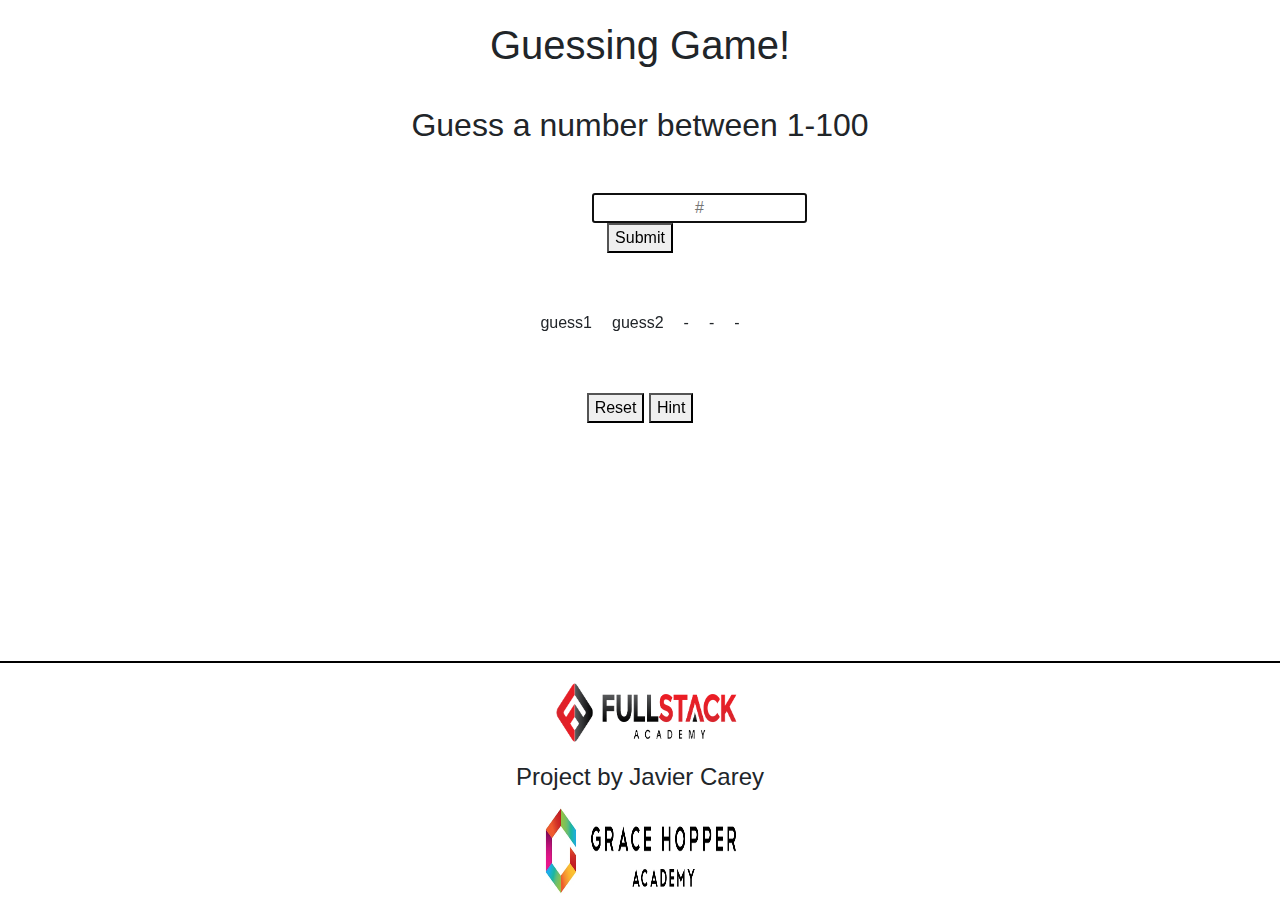
==== index.html @ a3ba77d9 "Updated index.html for guessing game to link to local bootstrap css" ====
<!DOCTYPE html>
<html lang="en">
  <head>
    <title>Guessing Game</title>

    <!-- Bootstrap and CSS here-->
    <link rel="stylesheet" href="css/bootstrap.css">
    <link rel="stylesheet" href="stylesheets/main.css">
    
  </head>
  <body>
    <div id="app" class="center">

      <div id="headers">
        <!-- Title and subtitles! -->
        <h1 id="title">Guessing Game!</h1>
        <h2 id="sub-title">Guess a number between 1-100</h2>
      </div>

      <div id="main">
        <div id="parent-input">
          <!-- Player's guess input, and submit button -->
          <input id="player-input" class="center" maxlength="3" placeholder="#" autofocus="autofocus">
          <button id="submit" type="submit">Submit</button>
        </div>

        <div id="guesses" class="guess">
          <!-- unordered list of guesses -->
          <ul id="guess-list">
            <li>guess1</li>
            <li>guess2</li>
            <li>-</li>
            <li>-</li>
            <li>-</li>
          </ul>
        </div>

        <div id="menu-btns">
          <!-- reset and hint buttons -->
          <button id="reset">Reset</button>
          <button id="hint">Hint</button>
        </div>
      </div>
    </div>

    <div id="footer" class="center">
        <div>
          <div class=''>
            <img src='fa-logo@2x.png'></img>
          </div>

          <div class=''>
            <h4>Project by Javier Carey</h4>
          </div>

          <div class=''>
            <img src='grace_hopper_academy.png'></img>
          </div>

        </div>
    </div>

  </body>
</html>
---- stylesheets/main.css ----
body {
  /*border: solid 10px pink;*/
}
div {
  
}
.center {
  text-align: center;
}
img {
  display: inline;
  width: 200px;
  height: 100px;
}

  #headers {
    /*border: dotted 5px green;*/
  }
    h1, h2 {
      /*border: solid 1px violet;*/
      margin: 1px; 
      padding: .5em; 
    }

  #main {
    /*border: dotted 5px blue;*/
  }
    #parent-input {
      /*border: dashed 3px orange;  */
      width: 160px;
      margin: 0 auto;
      padding: 2em; 
      /*margin: 0 auto 0 auto;
      margin-left: auto;
      margin-right: auto;*/
    }
    #guesses {
      /*border: dashed 3px silver;*/
    }
      #guess-list {
        display: inline-flex;
        margin: 0;
        list-style: none;
        padding: 1em; 
      }
        li {
          margin: 5px; 
          /*border: solid 1px red;*/
          padding: 5px;
        }

    #menu-btns {
      /*border: dashed 3px brown;*/
      padding: 2em; 
    }

    #footer {
      width: 100%;
      border-top: solid 2px black;
      background-color: white;
      position: fixed;
      bottom: 0;
    }
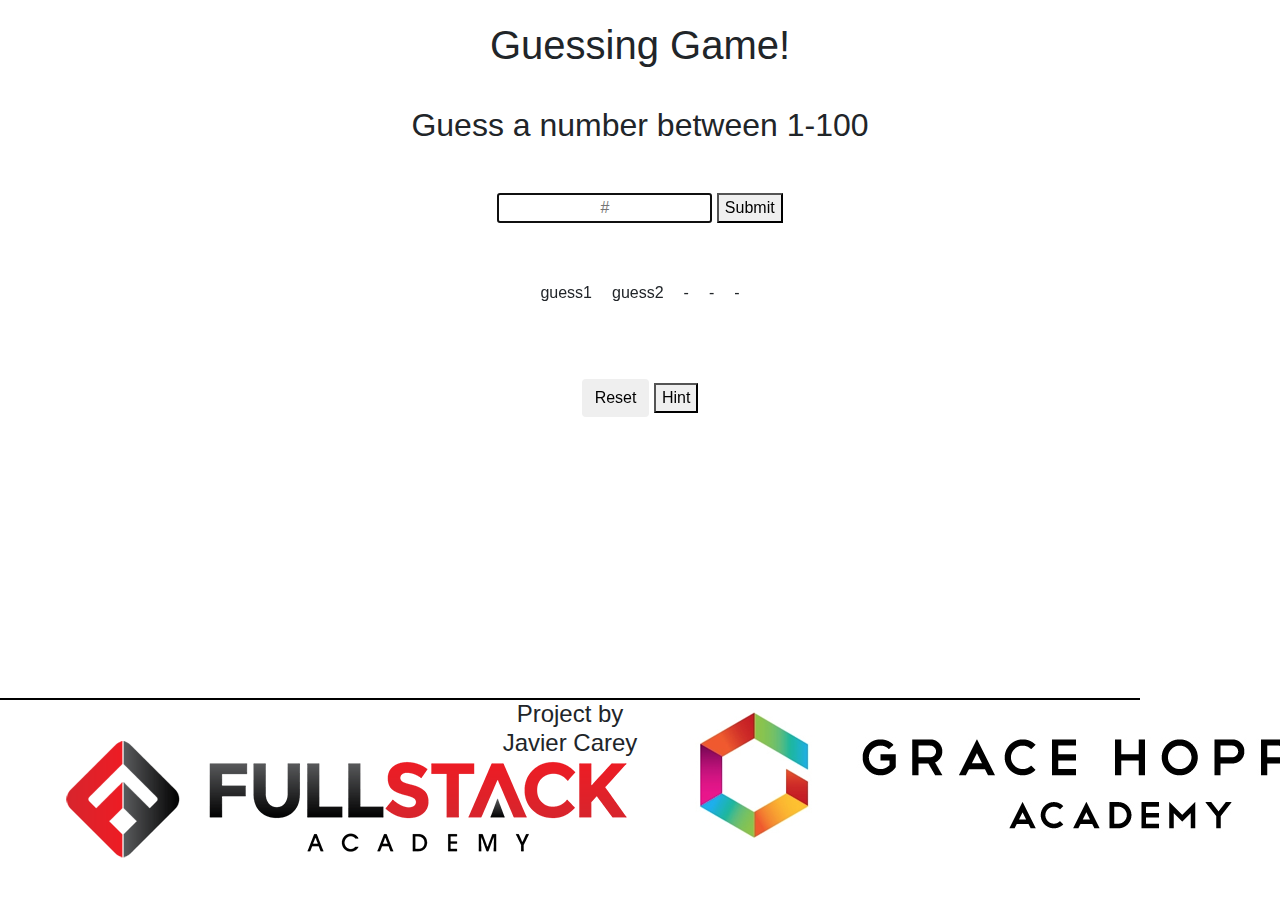
==== commit e65809f6: "see next commit message for detail. I'm switching machines." ====
--- a/index.html
+++ b/index.html
@@ -9,7 +9,7 @@
     
   </head>
   <body>
-    <div id="app" class="center">
+    <div id="app" class="center container">
 
       <div id="headers">
         <!-- Title and subtitles! -->
@@ -37,27 +37,26 @@
 
         <div id="menu-btns">
           <!-- reset and hint buttons -->
-          <button id="reset">Reset</button>
+          <button class='btn' id="reset">Reset</button>
           <button id="hint">Hint</button>
         </div>
       </div>
     </div>
 
-    <div id="footer" class="center">
-        <div>
-          <div class=''>
-            <img src='fa-logo@2x.png'></img>
-          </div>
+    <div id="footer" class="center container">
+      <div class="row">
+        <div class='col-sm-5'>
+          <img class='img-responsive' src='fa-logo@2x.png'></img>
+        </div>
 
-          <div class=''>
-            <h4>Project by Javier Carey</h4>
-          </div>
+        <div class='col-sm-2'>
+          <h4>Project by Javier Carey</h4>
+        </div>
 
-          <div class=''>
-            <img src='grace_hopper_academy.png'></img>
-          </div>
-
+        <div class='col-sm-5'>
+          <img class='img-responsive' src='grace_hopper_academy.png'></img>
         </div>
+      </div>
     </div>
 
   </body>
--- a/stylesheets/main.css
+++ b/stylesheets/main.css
@@ -9,8 +9,8 @@
 }
 img {
   display: inline;
-  width: 200px;
-  height: 100px;
+  /*width: 200px;
+  height: 100px;*/
 }
 
   #headers {
@@ -27,9 +27,9 @@
   }
     #parent-input {
       /*border: dashed 3px orange;  */
-      width: 160px;
+      /*width: 160px;*/
       margin: 0 auto;
-      padding: 2em; 
+      padding: 2em
       /*margin: 0 auto 0 auto;
       margin-left: auto;
       margin-right: auto;*/
@@ -39,14 +39,14 @@
     }
       #guess-list {
         display: inline-flex;
-        margin: 0;
+        /*margin: 0;*/
         list-style: none;
-        padding: 1em; 
+        padding: 1em;
       }
         li {
           margin: 5px; 
           /*border: solid 1px red;*/
-          padding: 5px;
+          padding: 5px; 
         }
 
     #menu-btns {
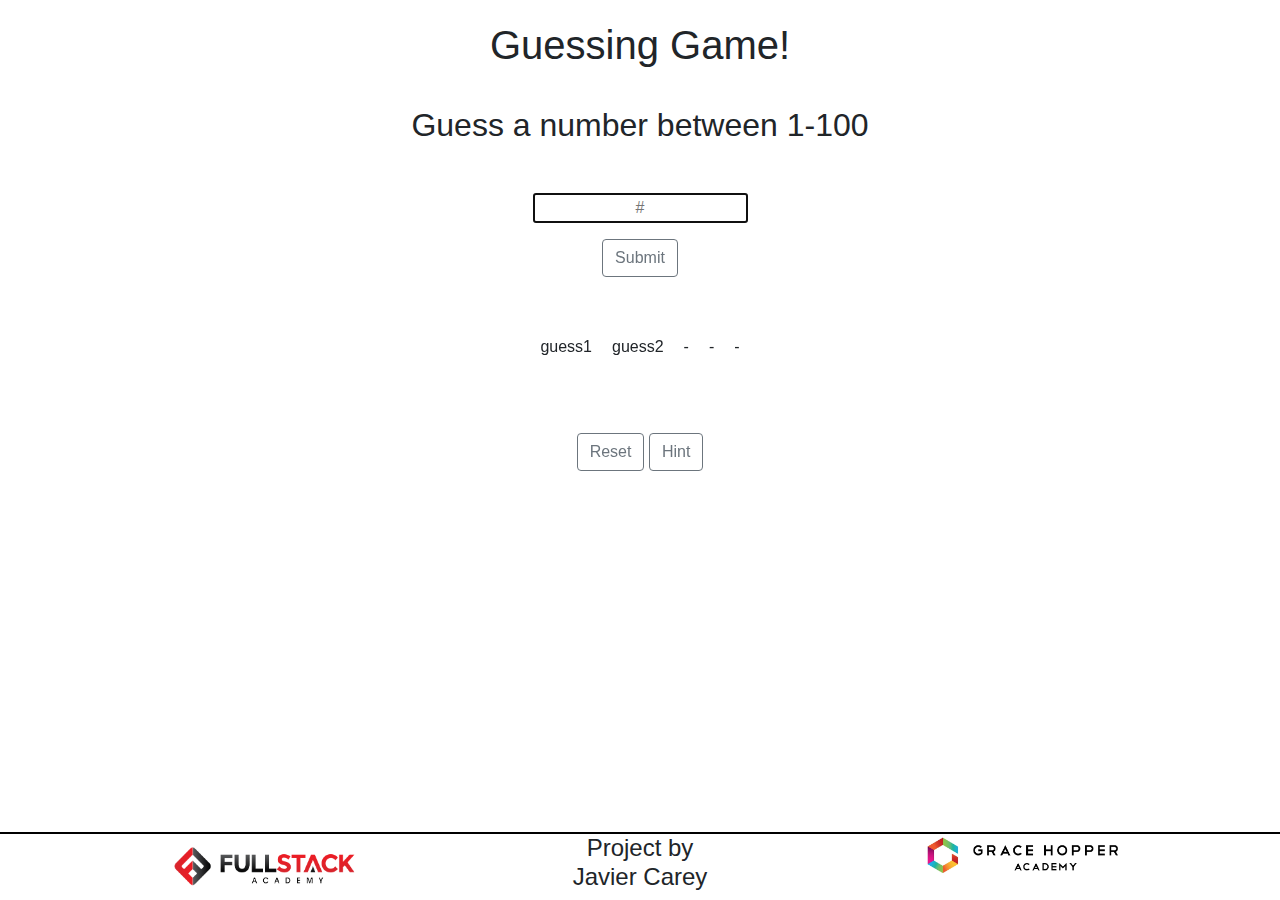
==== commit e453e828: "Added formatting changes using Bootstrap - styled buttons, styled footer, played around with contain" ====
--- a/index.html
+++ b/index.html
@@ -4,13 +4,12 @@
     <title>Guessing Game</title>
 
     <!-- Bootstrap and CSS here-->
-    <link rel="stylesheet" href="css/bootstrap.css">
-    <link rel="stylesheet" href="stylesheets/main.css">
+    <link rel="stylesheet" type="text/css" href="css/bootstrap.css">
+    <link rel="stylesheet" type="text/css" href="stylesheets/main.css">
     
   </head>
   <body>
     <div id="app" class="center container">
-
       <div id="headers">
         <!-- Title and subtitles! -->
         <h1 id="title">Guessing Game!</h1>
@@ -20,8 +19,8 @@
       <div id="main">
         <div id="parent-input">
           <!-- Player's guess input, and submit button -->
-          <input id="player-input" class="center" maxlength="3" placeholder="#" autofocus="autofocus">
-          <button id="submit" type="submit">Submit</button>
+          <input id="player-input" class="center" maxlength="3" placeholder="#" autofocus="autofocus"><br>
+          <button id="submit" class="btn btn-outline-secondary" type="submit">Submit</button>
         </div>
 
         <div id="guesses" class="guess">
@@ -37,24 +36,24 @@
 
         <div id="menu-btns">
           <!-- reset and hint buttons -->
-          <button class='btn' id="reset">Reset</button>
-          <button id="hint">Hint</button>
+          <button id="reset" class="btn btn-outline-secondary" >Reset</button>
+          <button id="hint" class="btn btn-outline-secondary" >Hint</button>
         </div>
       </div>
     </div>
 
-    <div id="footer" class="center container">
+    <div id="footer" class="center">
       <div class="row">
-        <div class='col-sm-5'>
-          <img class='img-responsive' src='fa-logo@2x.png'></img>
+        <div class='col'>
+          <img src='fa-logo@2x.png'></img>
         </div>
 
-        <div class='col-sm-2'>
-          <h4>Project by Javier Carey</h4>
+        <div class='col-2'>
+          <h4>Project by<br>Javier Carey</h4>
         </div>
 
-        <div class='col-sm-5'>
-          <img class='img-responsive' src='grace_hopper_academy.png'></img>
+        <div class='col'>
+          <img src='grace_hopper_academy.png'></img>
         </div>
       </div>
     </div>
--- a/stylesheets/main.css
+++ b/stylesheets/main.css
@@ -7,18 +7,20 @@
 .center {
   text-align: center;
 }
+
 img {
-  display: inline;
-  /*width: 200px;
-  height: 100px;*/
+  width: 200px;
+  /*height: 100px;*/
 }
+
+
 
   #headers {
     /*border: dotted 5px green;*/
   }
     h1, h2 {
       /*border: solid 1px violet;*/
-      margin: 1px; 
+      margin: 1px auto; 
       padding: .5em; 
     }
 
@@ -34,6 +36,11 @@
       margin-left: auto;
       margin-right: auto;*/
     }
+      #player-input {
+        margin-bottom: 1em; 
+      }
+
+
     #guesses {
       /*border: dashed 3px silver;*/
     }
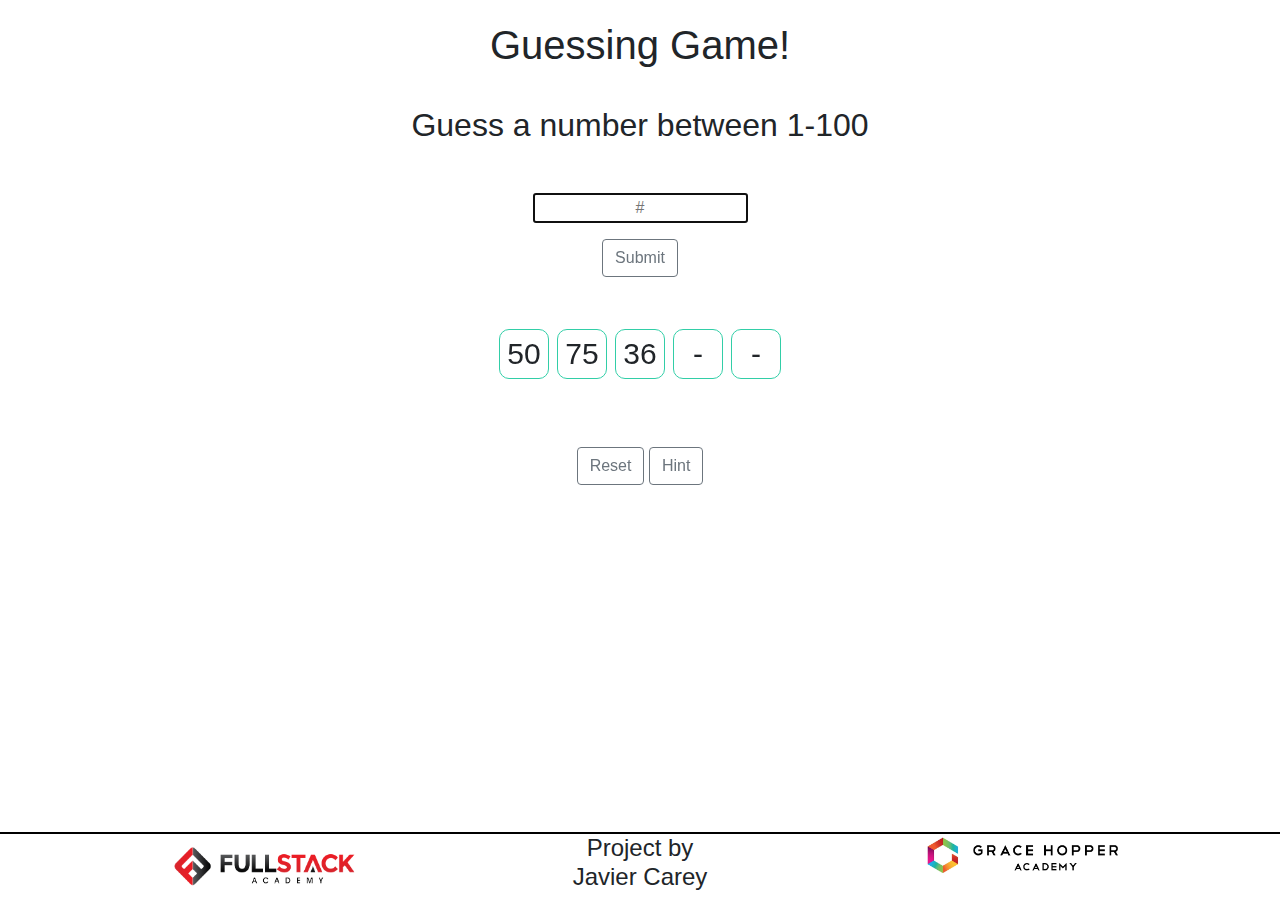
==== commit ab585d81: "Styled the UL of guesses" ====
--- a/index.html
+++ b/index.html
@@ -2,40 +2,33 @@
 <html lang="en">
   <head>
     <title>Guessing Game</title>
-
-    <!-- Bootstrap and CSS here-->
     <link rel="stylesheet" type="text/css" href="css/bootstrap.css">
     <link rel="stylesheet" type="text/css" href="stylesheets/main.css">
-    
   </head>
   <body>
     <div id="app" class="center container">
       <div id="headers">
-        <!-- Title and subtitles! -->
         <h1 id="title">Guessing Game!</h1>
         <h2 id="sub-title">Guess a number between 1-100</h2>
       </div>
 
       <div id="main">
         <div id="parent-input">
-          <!-- Player's guess input, and submit button -->
           <input id="player-input" class="center" maxlength="3" placeholder="#" autofocus="autofocus"><br>
           <button id="submit" class="btn btn-outline-secondary" type="submit">Submit</button>
         </div>
 
         <div id="guesses" class="guess">
-          <!-- unordered list of guesses -->
           <ul id="guess-list">
-            <li>guess1</li>
-            <li>guess2</li>
-            <li>-</li>
+            <li>50</li>
+            <li>75</li>
+            <li>36</li>
             <li>-</li>
             <li>-</li>
           </ul>
         </div>
 
         <div id="menu-btns">
-          <!-- reset and hint buttons -->
           <button id="reset" class="btn btn-outline-secondary" >Reset</button>
           <button id="hint" class="btn btn-outline-secondary" >Hint</button>
         </div>
--- a/stylesheets/main.css
+++ b/stylesheets/main.css
@@ -1,9 +1,11 @@
 body {
-  /*border: solid 10px pink;*/
+
 }
+
 div {
   
 }
+
 .center {
   text-align: center;
 }
@@ -13,36 +15,28 @@
   /*height: 100px;*/
 }
 
-
-
   #headers {
-    /*border: dotted 5px green;*/
+    
   }
     h1, h2 {
-      /*border: solid 1px violet;*/
       margin: 1px auto; 
       padding: .5em; 
     }
 
   #main {
-    /*border: dotted 5px blue;*/
+    
   }
     #parent-input {
-      /*border: dashed 3px orange;  */
       /*width: 160px;*/
       margin: 0 auto;
       padding: 2em
-      /*margin: 0 auto 0 auto;
-      margin-left: auto;
-      margin-right: auto;*/
     }
       #player-input {
         margin-bottom: 1em; 
       }
 
-
     #guesses {
-      /*border: dashed 3px silver;*/
+      
     }
       #guess-list {
         display: inline-flex;
@@ -51,20 +45,23 @@
         padding: 1em;
       }
         li {
-          margin: 5px; 
-          /*border: solid 1px red;*/
-          padding: 5px; 
+          margin: 4px; 
+          padding: 1px;
+          width: 50px;
+          height: 50px;
+          border: thin solid #32cea7;
+          border-radius: 10px; 
+          font-size: 30px; 
         }
 
     #menu-btns {
-      /*border: dashed 3px brown;*/
       padding: 2em; 
     }
 
-    #footer {
-      width: 100%;
-      border-top: solid 2px black;
-      background-color: white;
-      position: fixed;
-      bottom: 0;
-    }+  #footer {
+    width: 100%;
+    border-top: solid 2px black;
+    background-color: white;
+    position: fixed;
+    bottom: 0;
+  }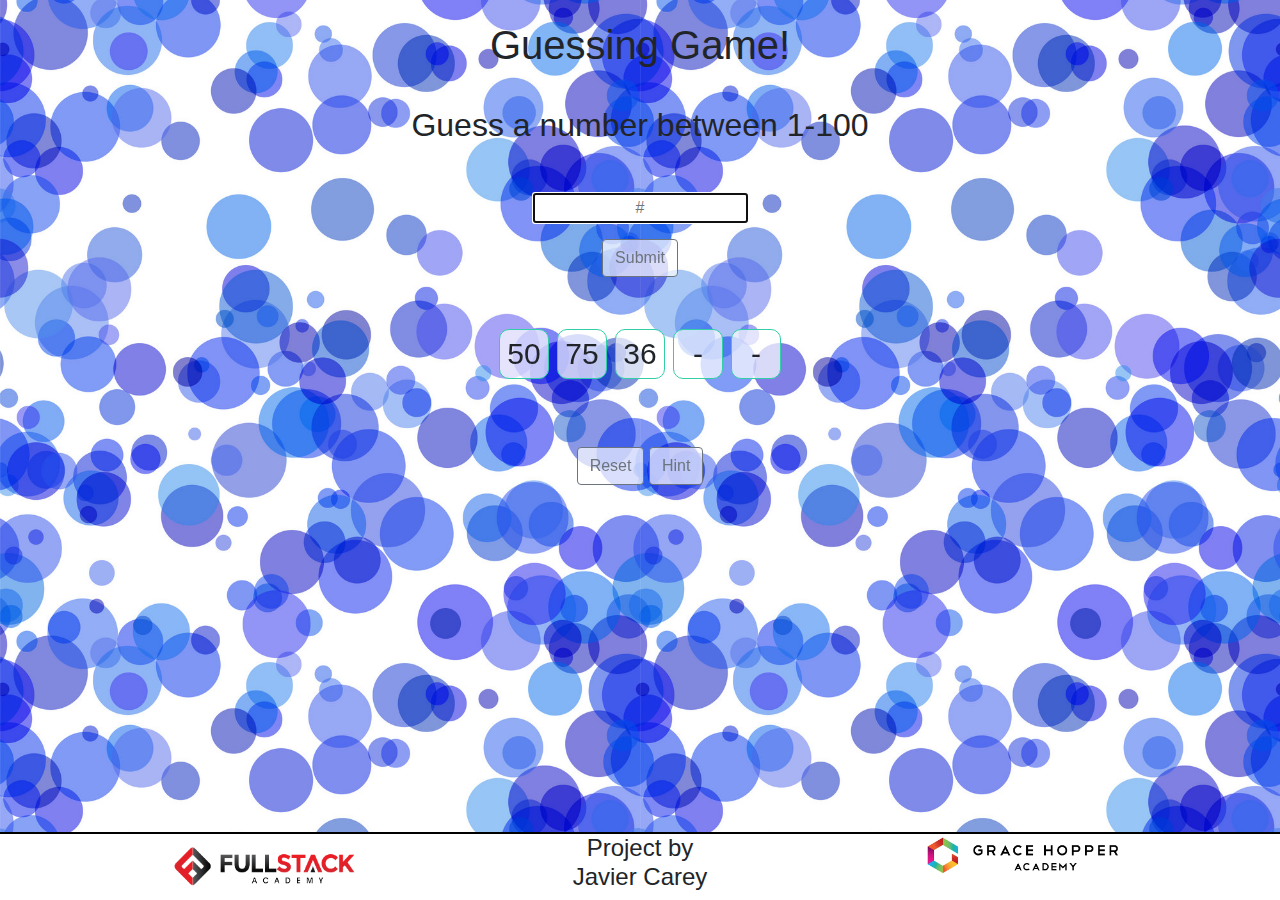
==== commit b351e716: "Added background image and changed the background color and transparency of elements where the text " ====
--- a/index.html
+++ b/index.html
@@ -6,7 +6,7 @@
     <link rel="stylesheet" type="text/css" href="stylesheets/main.css">
   </head>
   <body>
-    <div id="app" class="center container">
+    <div id="app" class="center container bg-img">
       <div id="headers">
         <h1 id="title">Guessing Game!</h1>
         <h2 id="sub-title">Guess a number between 1-100</h2>
@@ -15,7 +15,7 @@
       <div id="main">
         <div id="parent-input">
           <input id="player-input" class="center" maxlength="3" placeholder="#" autofocus="autofocus"><br>
-          <button id="submit" class="btn btn-outline-secondary" type="submit">Submit</button>
+          <button id="submit" class="btn btn-outline-secondary mute-bg-img" type="submit">Submit</button>
         </div>
 
         <div id="guesses" class="guess">
@@ -29,8 +29,8 @@
         </div>
 
         <div id="menu-btns">
-          <button id="reset" class="btn btn-outline-secondary" >Reset</button>
-          <button id="hint" class="btn btn-outline-secondary" >Hint</button>
+          <button id="reset" class="btn btn-outline-secondary mute-bg-img" >Reset</button>
+          <button id="hint" class="btn btn-outline-secondary mute-bg-img" >Hint</button>
         </div>
       </div>
     </div>
@@ -38,7 +38,7 @@
     <div id="footer" class="center">
       <div class="row">
         <div class='col'>
-          <img src='fa-logo@2x.png'></img>
+          <img src='images/fa-logo@2x.png'></img>
         </div>
 
         <div class='col-2'>
@@ -46,7 +46,7 @@
         </div>
 
         <div class='col'>
-          <img src='grace_hopper_academy.png'></img>
+          <img src='images/grace_hopper_academy.png'></img>
         </div>
       </div>
     </div>
--- a/stylesheets/main.css
+++ b/stylesheets/main.css
@@ -1,11 +1,15 @@
 body {
-
+  background-image: url("../images/bg.png");
+  background-size: 50%;
+  background-repeat: repeat;
 }
 
 div {
   
 }
-
+.mute-bg-img {
+  background-color: rgba(255, 255, 255, 0.7);
+}
 .center {
   text-align: center;
 }
@@ -45,6 +49,7 @@
         padding: 1em;
       }
         li {
+          background-color: rgba(255, 255, 255, 0.7);
           margin: 4px; 
           padding: 1px;
           width: 50px;
@@ -62,6 +67,7 @@
     width: 100%;
     border-top: solid 2px black;
     background-color: white;
+  
     position: fixed;
     bottom: 0;
   }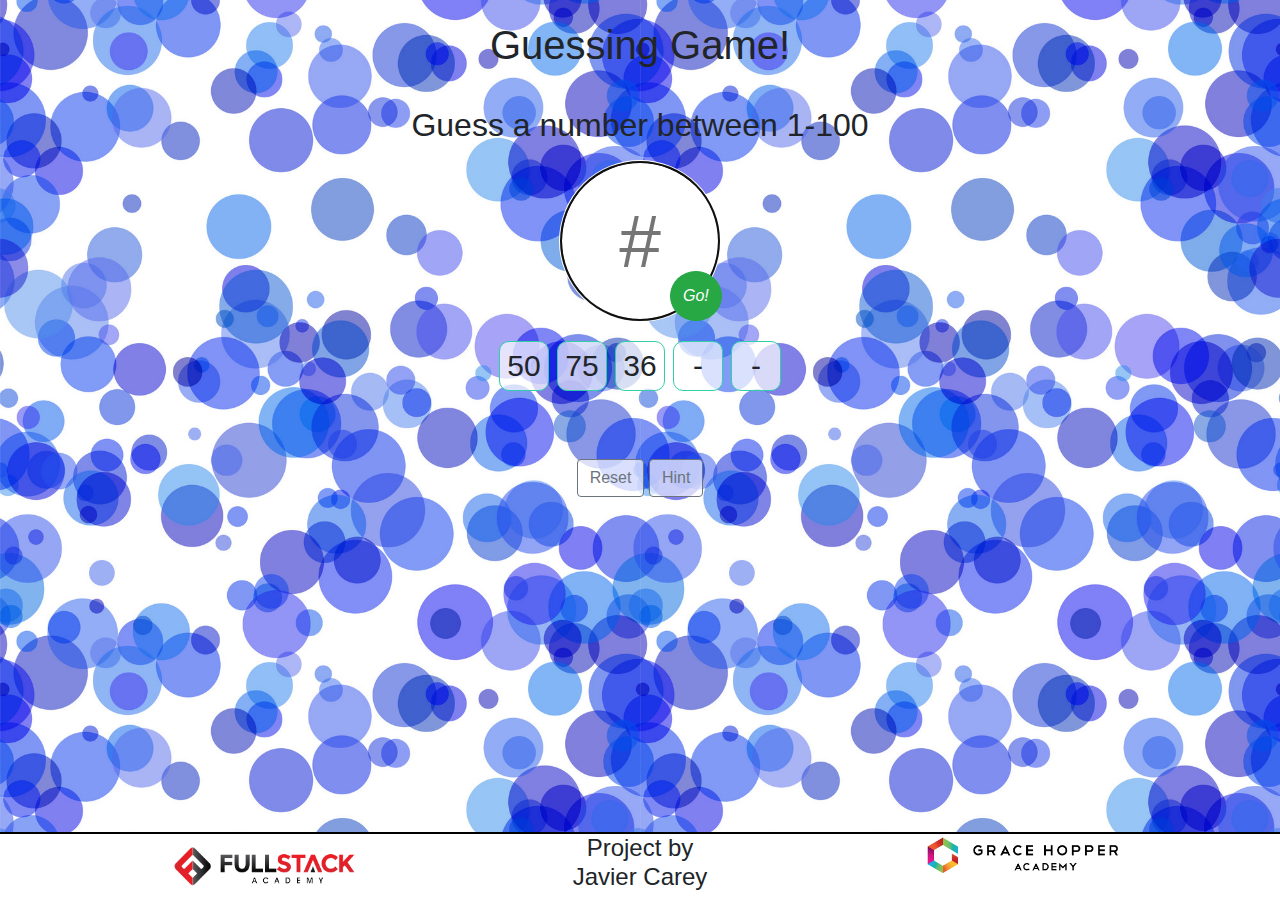
==== commit a91c1e63: "Finished styling the input buttons, but still need to suppress the autofocus box on the submit field" ====
--- a/index.html
+++ b/index.html
@@ -13,9 +13,9 @@
       </div>
 
       <div id="main">
-        <div id="parent-input">
+        <div id="parent-input" class="center">
           <input id="player-input" class="center" maxlength="3" placeholder="#" autofocus="autofocus"><br>
-          <button id="submit" class="btn btn-outline-secondary mute-bg-img" type="submit">Submit</button>
+          <button id="submit" class="btn btn-success" type="submit"><em>Go!</em></button>
         </div>
 
         <div id="guesses" class="guess">
--- a/stylesheets/main.css
+++ b/stylesheets/main.css
@@ -31,12 +31,26 @@
     
   }
     #parent-input {
-      /*width: 160px;*/
+      width: 160px;
+      height: 160px; 
       margin: 0 auto;
-      padding: 2em
+      position: relative;
     }
       #player-input {
-        margin-bottom: 1em; 
+        width: 160px;  
+        height: 160px;
+        font-size: 75px;
+        border-radius: 100%;
+      }
+      #submit {
+        
+        border-radius: 100%;
+        background-color: rgba(44, 209, 29, 0.815)
+        width: 50px;
+        height: 50px;  
+        position: absolute;
+        top: 110px;
+        left: 110px; 
       }
 
     #guesses {
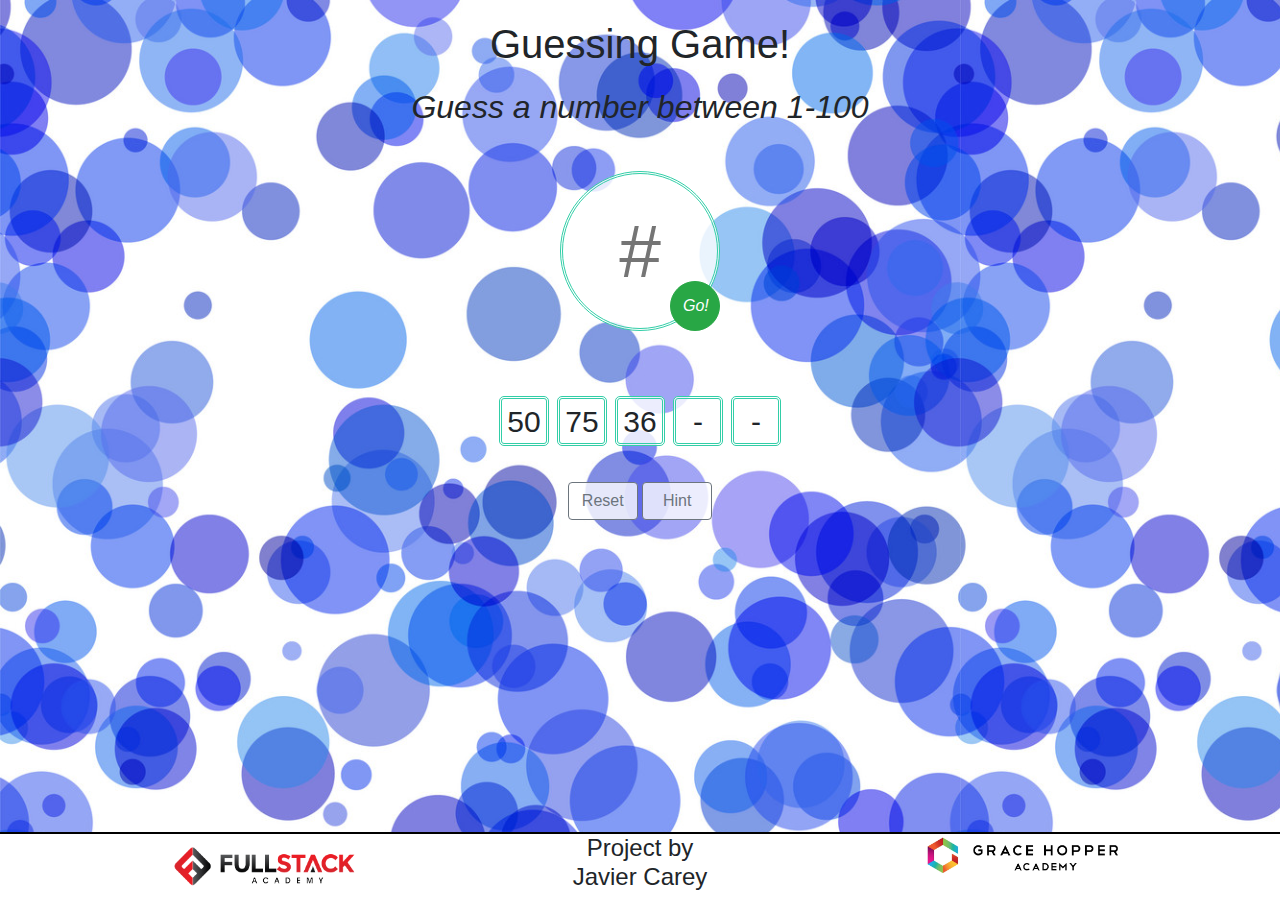
==== commit 74551161: "Completed lots of futzing around with spacing elements (margins, padding), background colors for ele" ====
--- a/index.html
+++ b/index.html
@@ -6,15 +6,15 @@
     <link rel="stylesheet" type="text/css" href="stylesheets/main.css">
   </head>
   <body>
-    <div id="app" class="center container bg-img">
+    <div id="app" class="center container">
       <div id="headers">
         <h1 id="title">Guessing Game!</h1>
-        <h2 id="sub-title">Guess a number between 1-100</h2>
+        <h2 id="sub-title"><em>Guess a number between 1-100</em></h2>
       </div>
 
       <div id="main">
         <div id="parent-input" class="center">
-          <input id="player-input" class="center" maxlength="3" placeholder="#" autofocus="autofocus"><br>
+          <input id="player-input" class="center suppress-focus-halo" maxlength="3" placeholder="#" autofocus="autofocus"><br>
           <button id="submit" class="btn btn-success" type="submit"><em>Go!</em></button>
         </div>
 
--- a/stylesheets/main.css
+++ b/stylesheets/main.css
@@ -1,6 +1,6 @@
 body {
   background-image: url("../images/bg.png");
-  background-size: 50%;
+  background-size: 75%;
   background-repeat: repeat;
 }
 
@@ -8,8 +8,13 @@
   
 }
 .mute-bg-img {
-  background-color: rgba(255, 255, 255, 0.7);
+  background-color: rgba(255, 255, 255, 0.8);
 }
+
+.suppress-focus-halo {
+  outline: none;
+}
+
 .center {
   text-align: center;
 }
@@ -23,17 +28,19 @@
     
   }
     h1, h2 {
-      margin: 1px auto; 
-      padding: .5em; 
+      /*border: dashed grey;*/
+      margin: 20px auto; 
+      padding: 0px; 
     }
 
   #main {
     
   }
     #parent-input {
+      /* border: dashed grey; */
       width: 160px;
       height: 160px; 
-      margin: 0 auto;
+      margin: 45px auto;
       position: relative;
     }
       #player-input {
@@ -41,11 +48,11 @@
         height: 160px;
         font-size: 75px;
         border-radius: 100%;
+        border: double #32cea7;
+        background-color: rgba(255, 255, 255, 0.8);
       }
       #submit {
-        
         border-radius: 100%;
-        background-color: rgba(44, 209, 29, 0.815)
         width: 50px;
         height: 50px;  
         position: absolute;
@@ -57,25 +64,32 @@
       
     }
       #guess-list {
+        /* border: dashed grey; */
         display: inline-flex;
         /*margin: 0;*/
         list-style: none;
         padding: 1em;
       }
         li {
-          background-color: rgba(255, 255, 255, 0.7);
+          background-color: rgba(255, 255, 255, 0.8);
           margin: 4px; 
-          padding: 1px;
           width: 50px;
           height: 50px;
-          border: thin solid #32cea7;
-          border-radius: 10px; 
+          border: double #32cea7;
+          border-radius: 5px; 
           font-size: 30px; 
         }
 
     #menu-btns {
-      padding: 2em; 
+      /* border: dashed grey; */
+      padding: 0; 
     }
+      #reset {
+        width: 70px; 
+      }
+      #hint {
+        width: 70px; 
+      }
 
   #footer {
     width: 100%;
